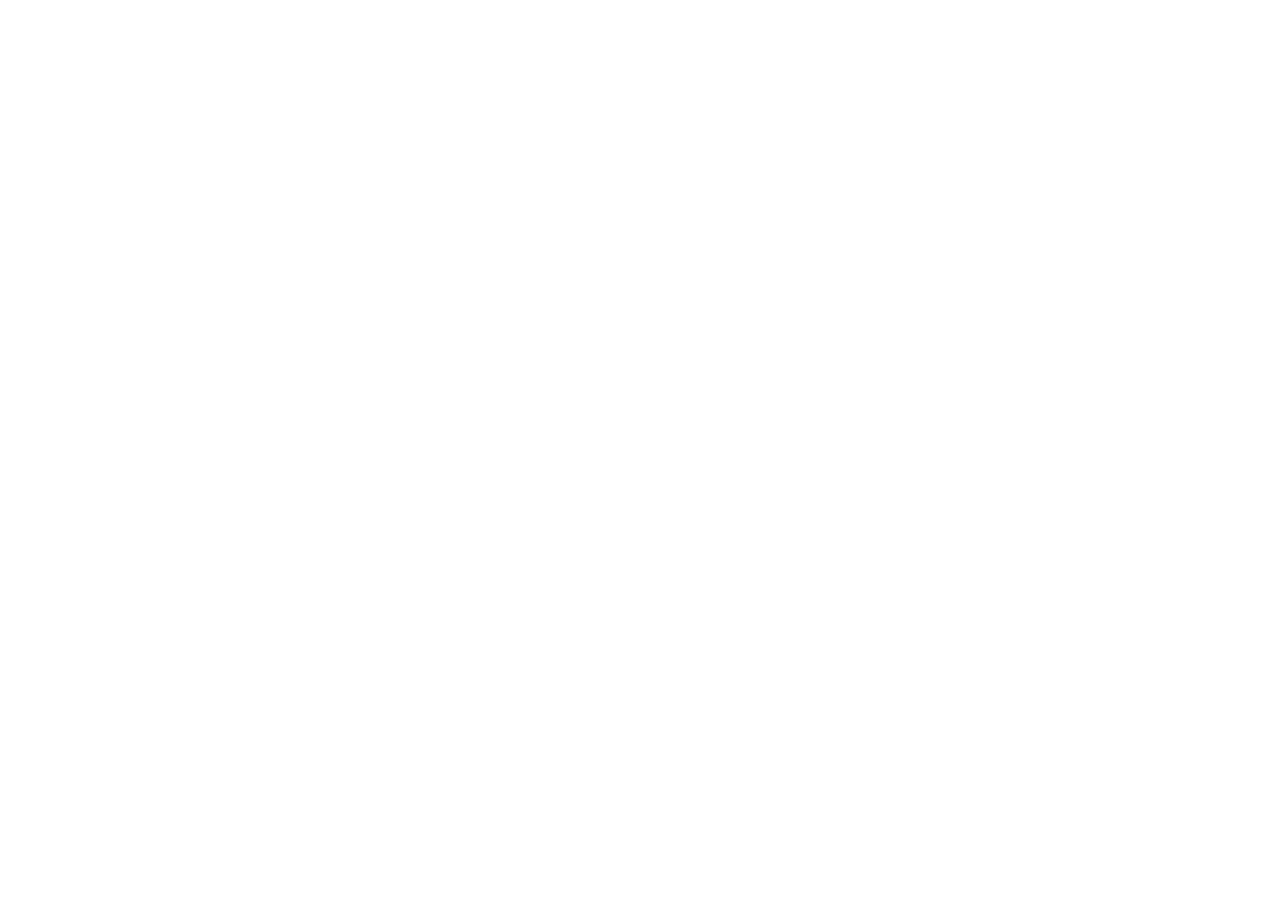
==== index.html @ 1115b897 "new proyect" ====
<!DOCTYPE html>
<html lang="en">
<head>
    <link rel="stylesheet" href="style.css">
    <meta charset="UTF-8">
    <meta http-equiv="X-UA-Compatible" content="IE=edge">
    <meta name="viewport" content="width=device-width, initial-scale=1.0">
    <title>Document</title>
</head>
<body>
    
</body>
</html>
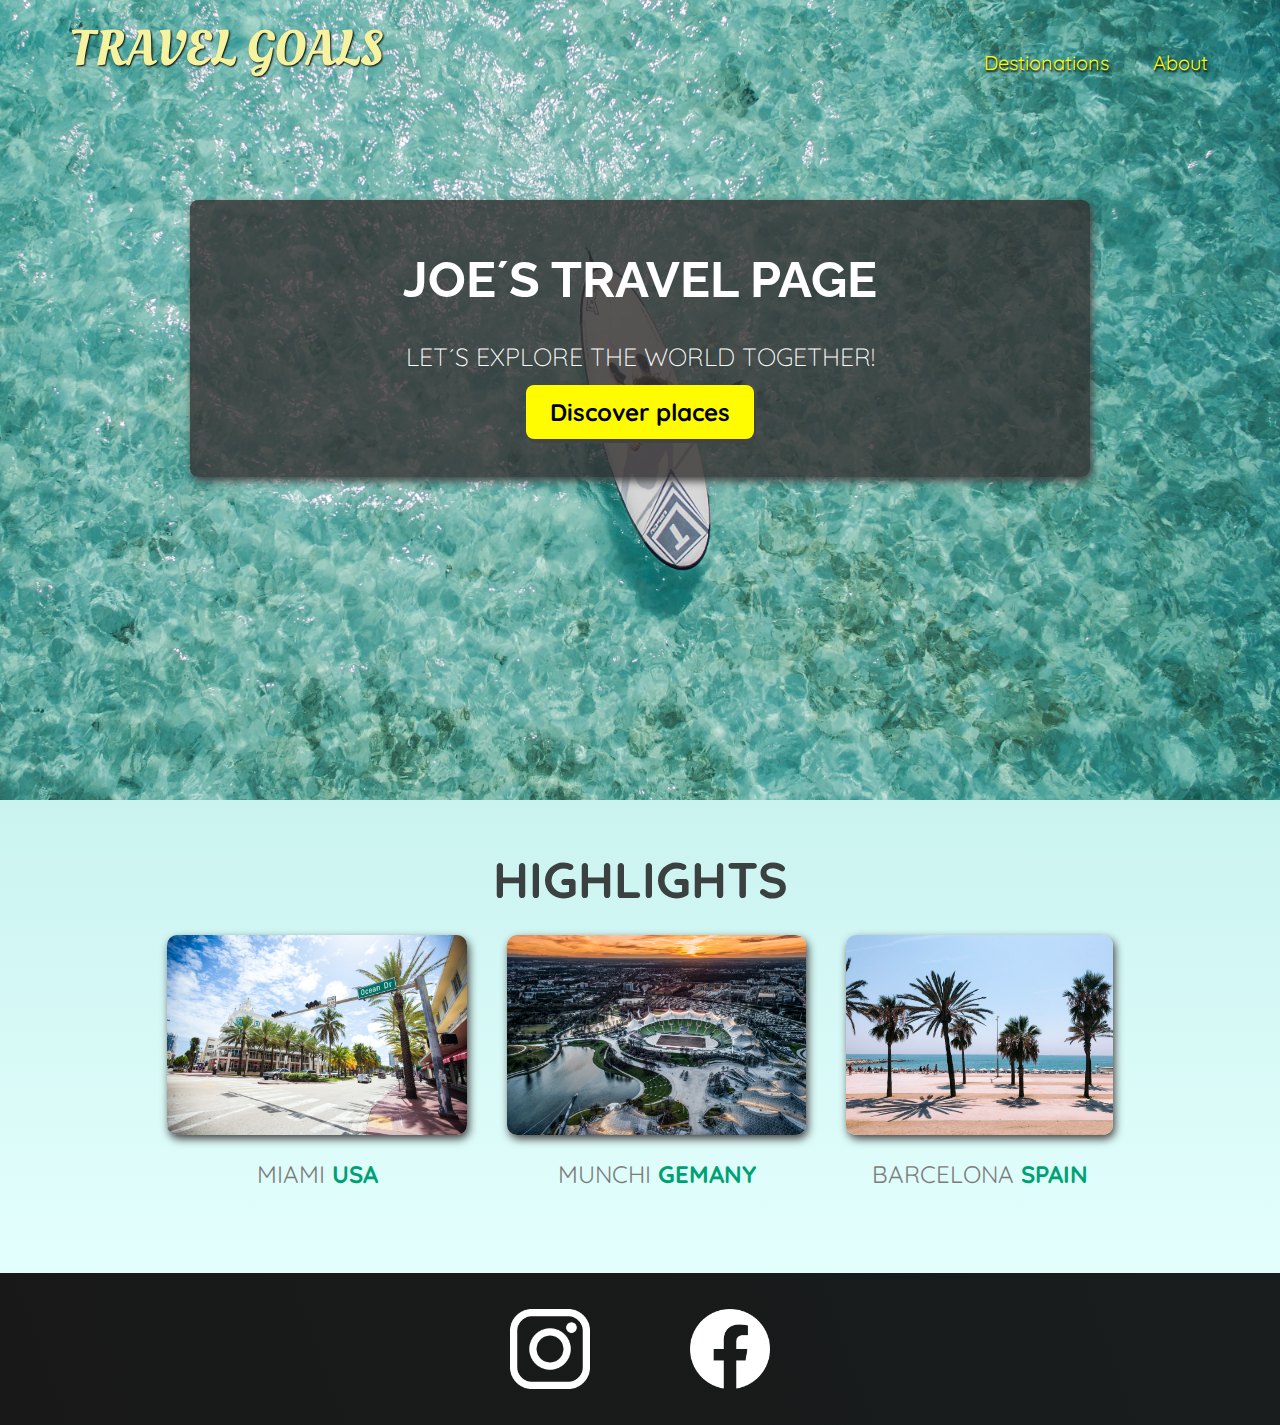
==== commit 368706d8: "new-page-travel" ====
--- a/index.html
+++ b/index.html
@@ -1,13 +1,72 @@
 <!DOCTYPE html>
 <html lang="en">
 <head>
-    <link rel="stylesheet" href="style.css">
-    <meta charset="UTF-8">
-    <meta http-equiv="X-UA-Compatible" content="IE=edge">
-    <meta name="viewport" content="width=device-width, initial-scale=1.0">
-    <title>Document</title>
+  <meta charset="UTF-8">
+
+  <link
+  href="https://fonts.googleapis.com/css2?family=Raleway:wght@700&family=Oleo+Script:wght@700&family=Quicksand:wght@300;500;700&display=swap"
+  rel="stylesheet"
+/>
+    <link rel="stylesheet" href="shared.css">
+    <link rel="stylesheet" href="styles.css">
+    
+   
+   
+
+    <title>Travel Goals</title>
 </head>
 <body>
+  <header>
+    <div id="page-logo">
+      <a href="/index.html">Travel Goals<a>
+    </div>
+    <nav>
+      <ul>
+        <li><a href="./places.html">Destionations </a> </li>
+        <li><a href="">About</a></li>
+      </ul>
+    </nav>
+  </header>
+  <main>
     
+    <section id="hero">
+      <div id="hero-content">
+     <h1>Joe´s Travel Page</h1>
+     <p>Let´s explore the world together!</p>
+     <a href="/places.html">Discover places</a>
+    </div>
+    </section>
+  
+    <section id="highlights">
+      <h2>Highlights</h2>
+      <ul id="destinations">
+        <li class="destination">
+          <img src="/images/places/miami.jpg" alt="Miami streets on sunny day">
+          <p>Miami <strong>USA</strong></p>
+        </li>
+        <li class="destination">
+          <img src="/images/places/munich.jpg" alt="Munich stadium in winter">
+        <p>Munchi <strong>Gemany</strong>
+        </p>   
+       </li>
+        <li class="destination">
+          <img src="/images/places/barcelona.jpg" alt="Palm Beach in Barcelona">
+          <p>Barcelona <strong>Spain</strong></p>
+        </li>
+      </ul>
+    </section>
+  </main>
+
+
+  <footer>
+    <ul>
+      <li>
+        <a href="https://www.instagram.com"><img src="/images/icons/insta.png" alt="Instagram logo"></a>
+      </li>
+      <li>
+        <a href="https://www.facebook.com"><img src="/images/icons/facebook.png" alt="Facebook logo"></a>
+      </li>
+    </ul>
+  </footer>
 </body>
 </html>--- a/shared.css
+++ b/shared.css
@@ -0,0 +1,91 @@
+body {
+  
+    font-family: "Quicksand", sans-serif;
+    margin: 0;
+    
+  
+}
+
+ul {
+    list-style: none;
+    margin: 0;
+    padding: 0;
+    
+}
+
+header {
+    display: flex;
+    justify-content: space-between;
+    align-items: center;
+    padding: 15px 60px;
+    position: absolute;
+    width: 100%;
+    top: 0;
+    left: 0;
+    box-sizing: border-box;
+ 
+}
+
+
+#page-logo a {
+
+    padding: 10px;
+    font-family: "Oleo Script", sans-serif;
+    color: rgb(245, 243, 160);
+    font-size: 50px;
+    text-decoration: none;
+    text-transform: uppercase;
+    text-shadow: 1px 1px 2px rgb(0, 0, 0);
+}
+
+header ul {
+    display: flex;
+    justify-content: space-between;
+
+}
+
+header li {
+    margin-left: 20px;
+   
+}
+ 
+header a {
+    color: rgb(255, 251, 0);
+    text-decoration: none;
+    font-size: 20px;
+    padding: 12px;
+    text-shadow: 1px 2px 2px rgba(0, 0, 0.2);
+    border-radius: 6px;
+
+}
+
+header nav a:hover {
+    color: rgb(77, 77, 77);
+    background-color: rgb(255, 251, 0);
+    
+
+}
+
+footer {
+    background:linear-gradient(70deg, rgb(24, 24, 24), rgb(25, 29, 29));
+    padding: 36px 0;
+}
+
+footer ul {
+    display: flex;
+    justify-content: center;
+    
+
+}
+
+footer li{
+     width: 80px;
+     height: 80px;
+     margin: 0px 50px;
+}
+
+footer img {
+    width: 100%;
+    height: 100%;
+}
+ --- a/styles.css
+++ b/styles.css
@@ -0,0 +1,111 @@
+#hero
+{
+    height: 800px;
+    background-image: url("/images/places/ocean.jpg");
+    background-position: center;
+    background-size: cover;
+   
+}
+
+#hero-content {
+
+     width: 900px;
+     background-color: rgba(51, 47, 47, 0.8);
+     box-shadow: 2px 4px 8px rgb(68, 67, 67);
+     border-radius: 8px;
+     text-align: center;
+     padding: 50px 0;
+     margin: 0 auto;
+     position: relative;
+     top: 200px;
+}
+
+#hero-content h1 {
+
+    color: white;
+    text-transform: uppercase;
+    font-size: 50px;
+    font-family: "Raleway", sans-serif;
+    margin: 0;
+    
+}
+
+#hero-content p {
+    color: white;
+    text-transform: uppercase;
+    font-size: 25px;
+    font-weight: 300;
+    margin-top: 32px;
+
+}
+
+#hero-content a {
+    text-decoration: none;
+    background-color: rgb(255, 251, 0);
+    padding: 12px 24px;
+    color: black;
+    font-size: 24px;
+    font-weight: bold;
+    border-radius: 8px;
+    box-shadow: 2px 4px rgb(68, 67, 67);
+
+}
+
+#hero-content a:hover {
+    background-color: rgb(255, 238, 0);
+}
+
+#highlights {
+    padding: 24px;
+    background: linear-gradient(0deg, rgb(227,255,253), rgb(202,243,240));
+
+
+}
+
+#highlights h2 {
+    text-transform: uppercase;
+    text-align: center;
+    font-size: 50px;
+    color: rgb(59, 65, 64);
+    margin: 24px 0;
+
+}
+    
+
+
+#destinations {
+    display: flex;
+    width: 90%;
+    margin: auto;
+    margin-bottom: 40px;
+    justify-content: center;
+}
+
+.destination {
+   margin: 0 20px;
+   text-transform: uppercase;
+}
+
+.destination p {
+    text-align: center;
+    font-size: 24px;
+    color: rgb(124, 123, 123);
+    margin: 20px 0;
+
+}
+
+.destination img {
+    height: 200px;
+    width: 100%;
+    box-shadow: 2px 4px 8px rgb(68, 67, 67);
+    border-radius: 10px;
+    object-fit: fill;
+
+
+}
+
+.destination strong {
+    color: rgb(0, 160, 117);
+
+}
+
